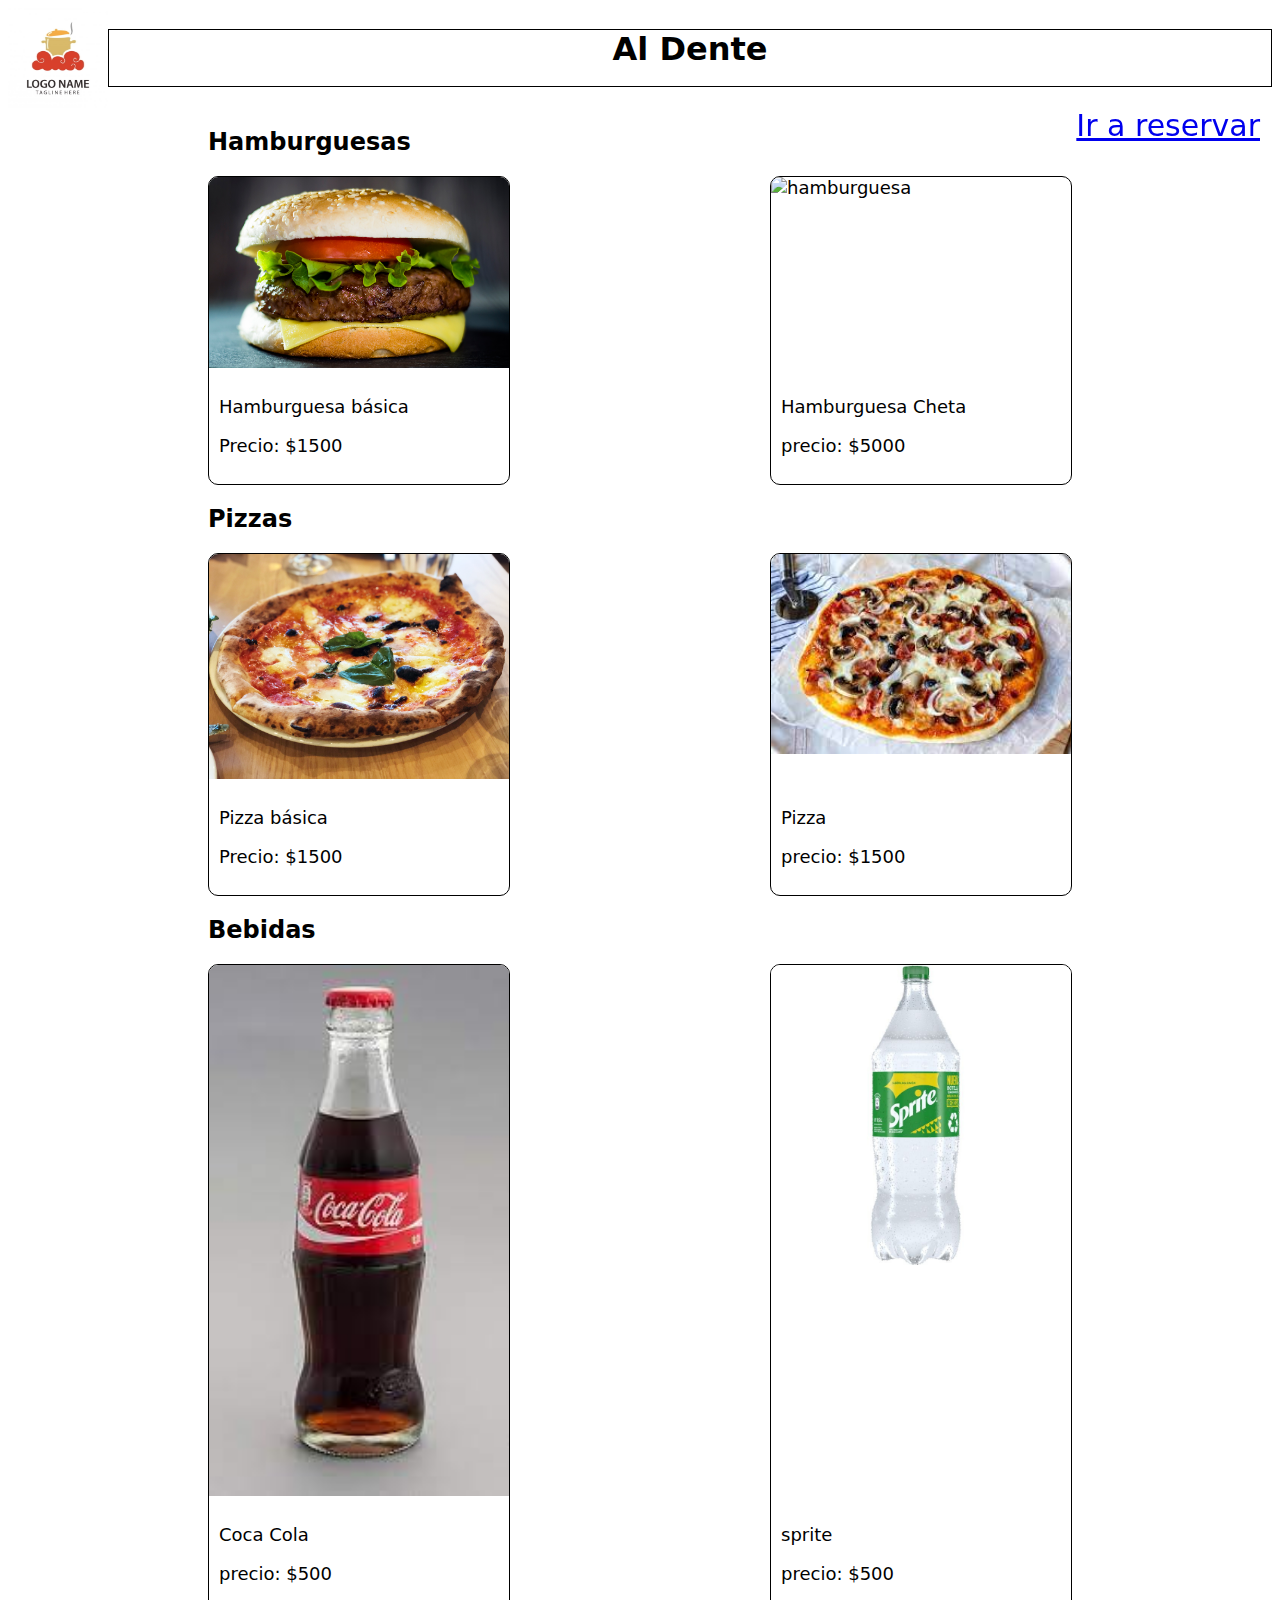
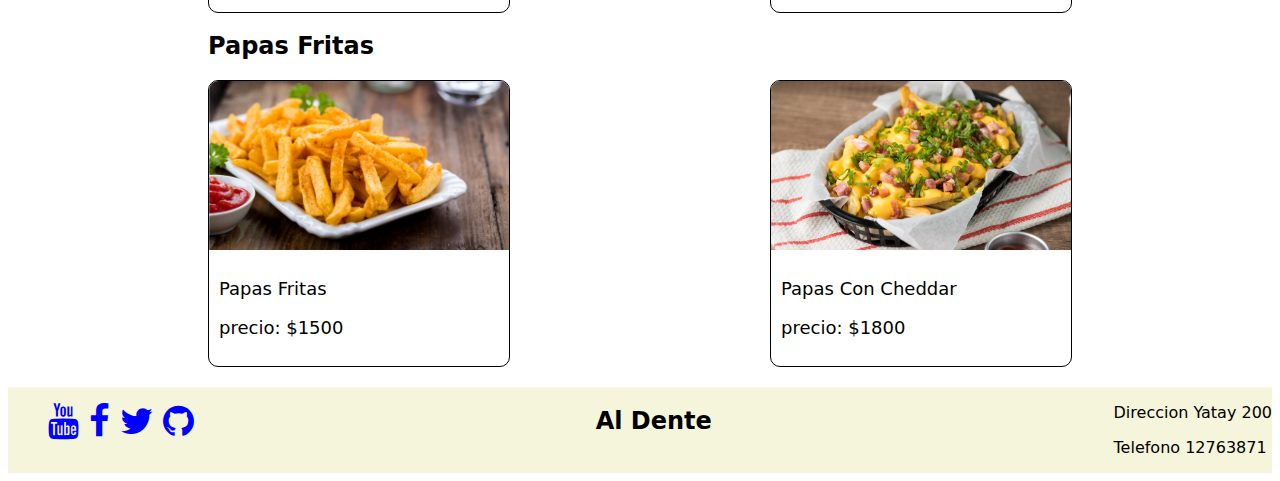
==== index.html @ 3561a534 "Link a reservas" ====
<!DOCTYPE html>
<html lang="en">

<head>
  <meta charset="UTF-8" />
  <meta http-equiv="X-UA-Compatible" content="IE=edge" />
  <meta name="viewport" content="width=device-width, initial-scale=1.0" />
  <link rel="stylesheet" href="style.css" />
  <title>Document</title>
  <link rel="stylesheet" href="https://maxcdn.bootstrapcdn.com/font-awesome/4.4.0/css/font-awesome.min.css" />

</head>

<body>
  <main>
    <header>
      <img src="img/logo.jpg" alt="LOGO" height="100" width="100" />
      <h1>Al Dente</h1>
    </header>

    <div class="link-to-reservar">
      <a href="#">Ir a reservar</a>
    </div>
    <div class="container">
      <section>
        <h2>Hamburguesas</h2>
        <div class="row-container">
          <div class="card">
            <img src="img/hamburguesa-sencilla.jpg" alt="Hamburguesa-Sencilla" width="300" />
            <div class="descripcion">
              <p>Hamburguesa básica</p>
              <p>Precio: $1500</p>
            </div>
          </div>
  
          <div class="card">
            <img src="img/Hamburguesas-Caseras-Receta.webp" alt="hamburguesa" width="300" />
            <div class="descripcion">
              <p>Hamburguesa Cheta</p>
              <p>precio: $5000</p>
            </div>
          </div>
        </div>
      </section>
  
      <section>
        <h2>Pizzas</h2>
        <div class="row-container">
          <div class="card">
            <img src="img/piza.jpg" alt="Pizza" width="300" />
            <div class="descripcion">
              <p>Pizza básica</p>
              <p>Precio: $1500</p>
            </div>
          </div>
  
          <div class="row-container">
            <div class="card">
              <img src="img/pizza2.jpg" alt="Pizza" width="300" />
              <div class="descripcion">
                <p>Pizza</p>
                <p>precio: $1500</p>
              </div>
            </div>
      </section>
  
      <section>
        <h2>Bebidas</h2>
        <div class="row-container">
          <div class="card">
            <img src="img/cocucha.jpg" alt="Coca Cola" width="300" />
            <div class="descripcion">
              <p>Coca Cola</p>
              <p>precio: $500</p>
            </div>
          </div>
  
          <div class="row-container">
            <div class="card">
              <img src="img/sprite.jpg" alt="Sprite" width="300" />
              <div class="descripcion">
                <p>sprite</p>
                <p>precio: $500</p>
              </div>
            </div>
      </section>
  
  
      <section>
        <h2>Papas Fritas</h2>
        <div class="row-container">
          <div class="card">
            <img src="img/Papas-fritas.webp" alt="Papas Fritas" width="300" />
            <div class="descripcion">
              <p>Papas Fritas</p>
              <p>precio: $1500</p>
            </div>
          </div>
  
          <div class="row-container">
            <div class="card">
              <img src="img/papascheddar.png" alt="Papas Con Cheddar" width="300" />
              <div class="descripcion">
                <p>Papas Con Cheddar</p>
                <p>precio: $1800</p>
              </div>
            </div>
      </section>
    </div>

    <footer>
      <ul class="list-inline">
        <li class="list-inline-item">
          <a href="https://youtube.com/"><i class="fa fa-youtube"></i></a>
        </li>
        <li class="list-inline-item">
          <a href="https://facebook.com/"><i class="fa fa-facebook"></i></a>
        </li>
        <li class="list-inline-item">
          <a href="https://youtube.com/"><i class="fa fa-twitter"></i></a>
        </li>
        <li class="list-inline-item">
          <a href="https://github.com/"><i class="fa fa-github"></i></a>
        </li>
      </ul>
      <h2>Al Dente</h2>
      <div>
        <p>Direccion Yatay 200</p>
        <p>Telefono 12763871</p>
      </div>
    </footer>
  </main>
</body>

</html>
---- style.css ----
* {
  font-family: system-ui, -apple-system, BlinkMacSystemFont, "Segoe UI", Roboto,
    Oxygen, Ubuntu, Cantarell, "Open Sans", "Helvetica Neue", sans-serif;
}

header {
  display: flex;
  text-align: center;
}

header h1 {
  flex: 1 1 auto;
  border: 1px solid black;
}

footer {
  display: flex;
  justify-content: space-between;
  background-color: beige;
}

.row-container {
  display: flex;
  justify-content: space-between;
  flex-wrap: wrap;
}

.card {
  border: 1px solid black;
  border-radius: 10px;
  overflow: hidden;
  max-width: 300px;
  display: flex;
  flex-direction: column;
  font-size: large;
}

.descripcion {
  padding: 10px;
  margin-top: auto;
}

.list-inline-item {
  list-style-type: none;
}

.list-inline {
  display: flex;
  gap: 10px;
}

i {
  color: blue;
  font-size: 36px !important;
}

.container {
  margin: auto 200px;
  margin-bottom: 20px;
}

.link-to-reservar {
  position: fixed;
  right: 20px;
  font-size: 30px;
}
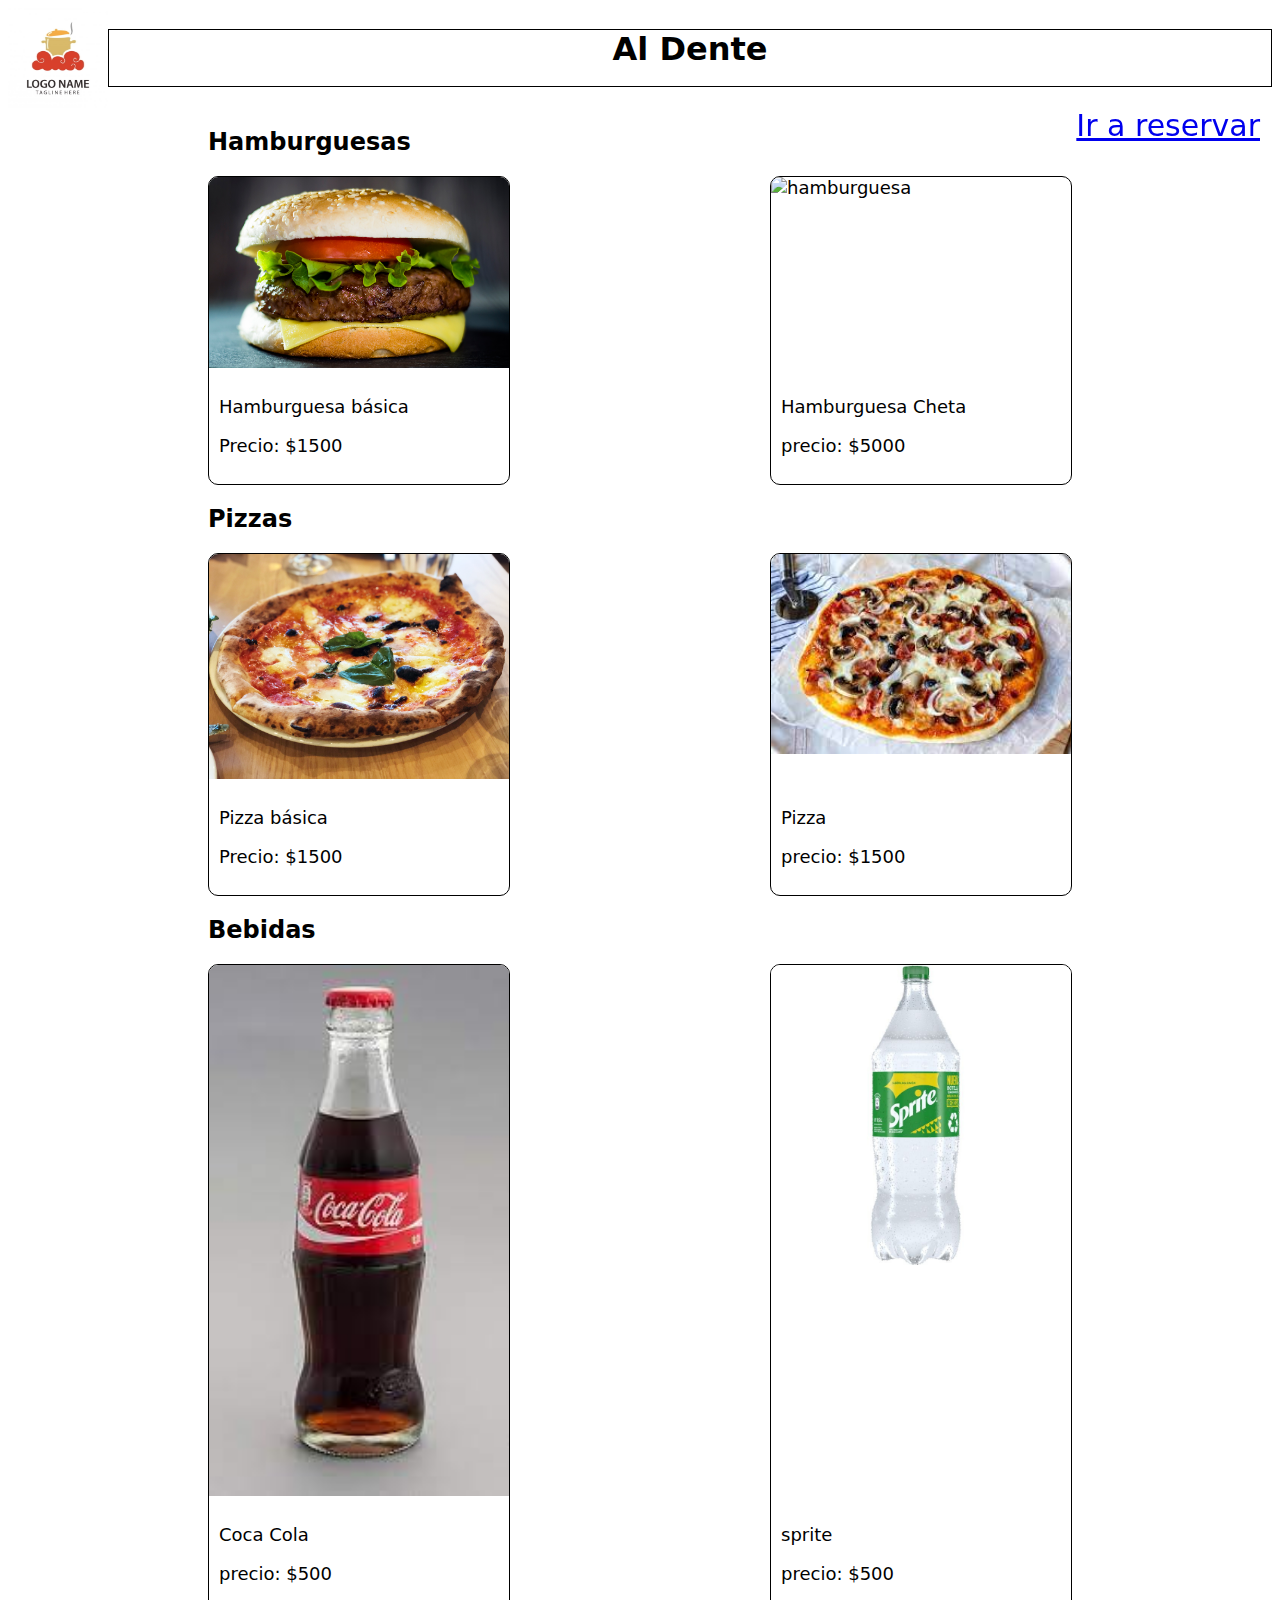
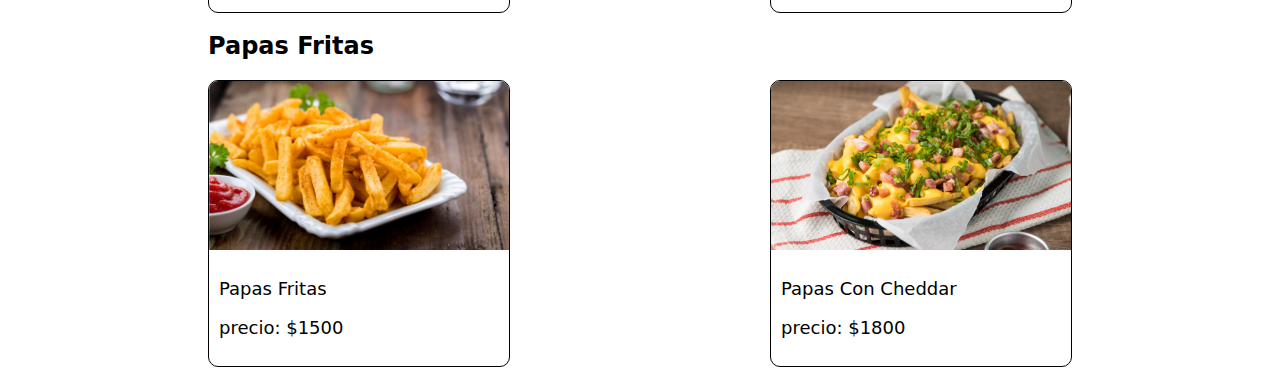
==== commit d2e0c0e8: "test: Saco footer" ====
--- a/index.html
+++ b/index.html
@@ -108,27 +108,7 @@
       </section>
     </div>
 
-    <footer>
-      <ul class="list-inline">
-        <li class="list-inline-item">
-          <a href="https://youtube.com/"><i class="fa fa-youtube"></i></a>
-        </li>
-        <li class="list-inline-item">
-          <a href="https://facebook.com/"><i class="fa fa-facebook"></i></a>
-        </li>
-        <li class="list-inline-item">
-          <a href="https://youtube.com/"><i class="fa fa-twitter"></i></a>
-        </li>
-        <li class="list-inline-item">
-          <a href="https://github.com/"><i class="fa fa-github"></i></a>
-        </li>
-      </ul>
-      <h2>Al Dente</h2>
-      <div>
-        <p>Direccion Yatay 200</p>
-        <p>Telefono 12763871</p>
-      </div>
-    </footer>
+  
   </main>
 </body>
 
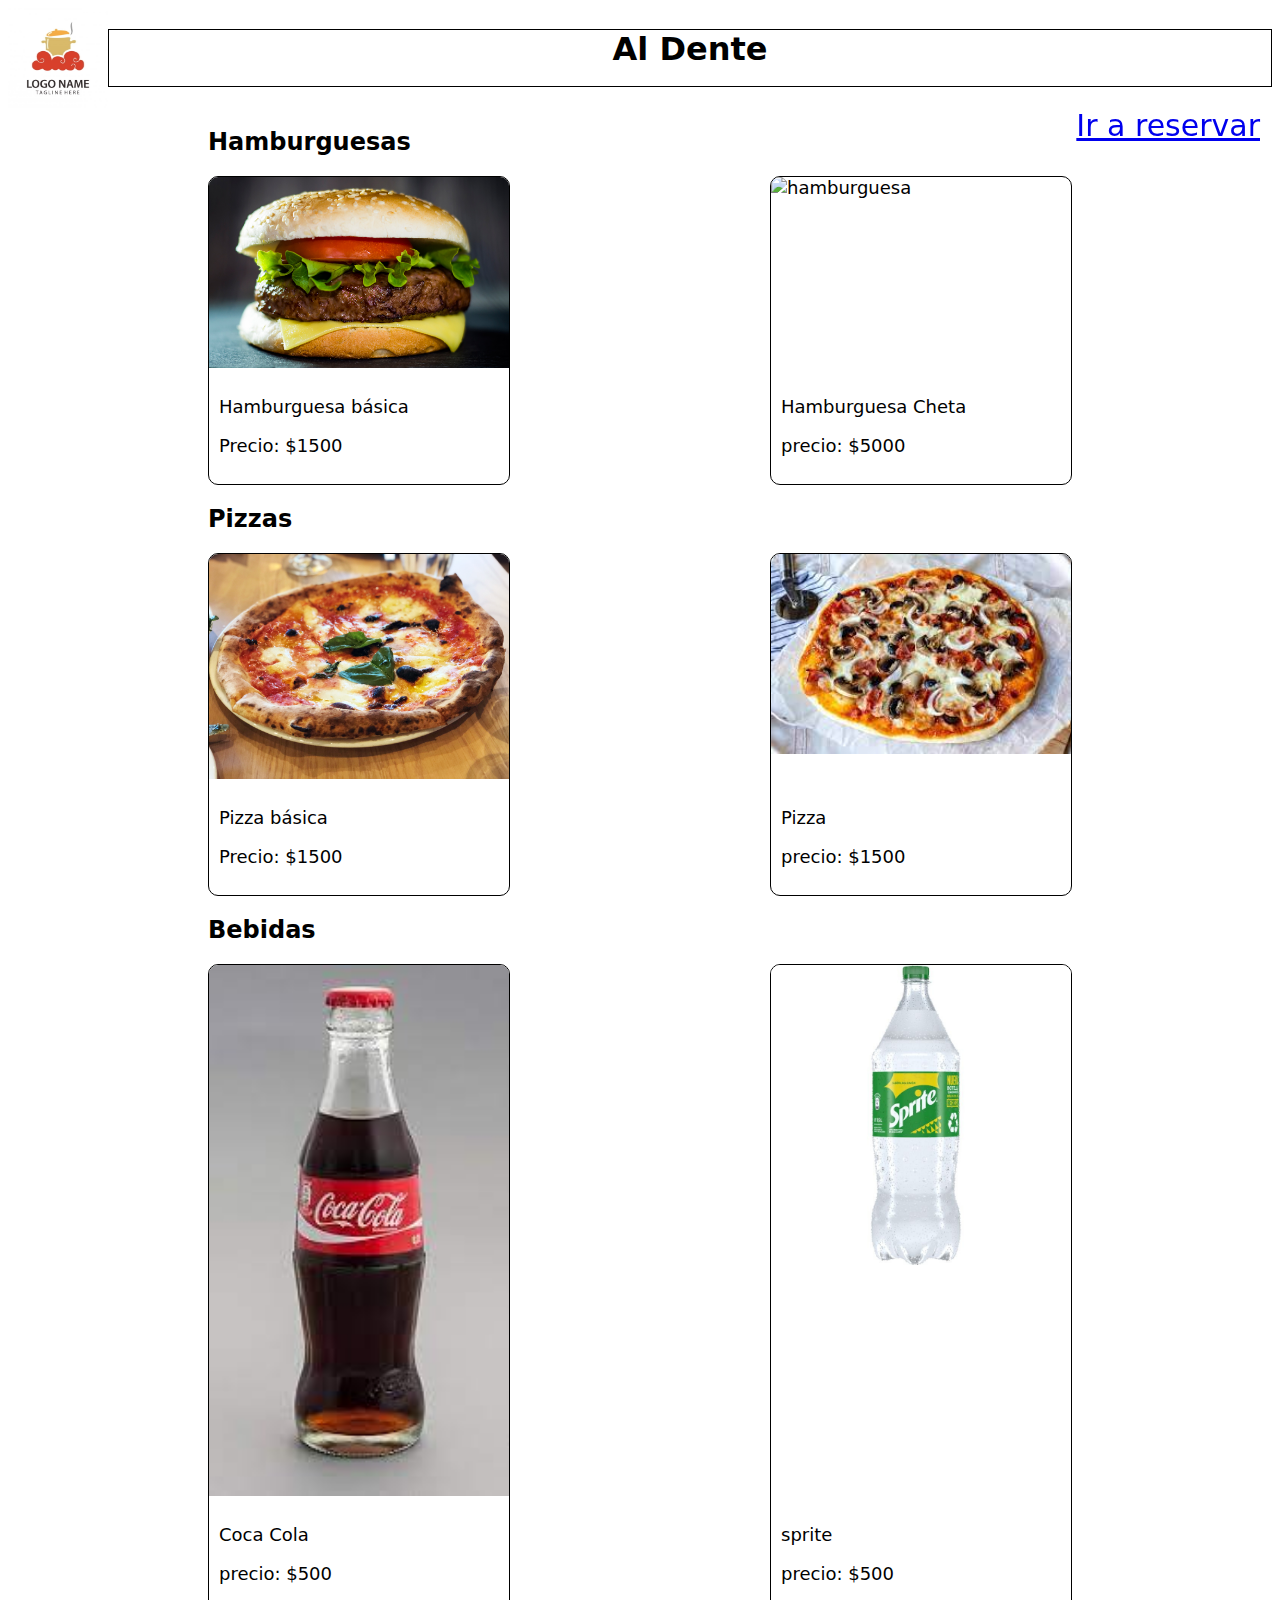
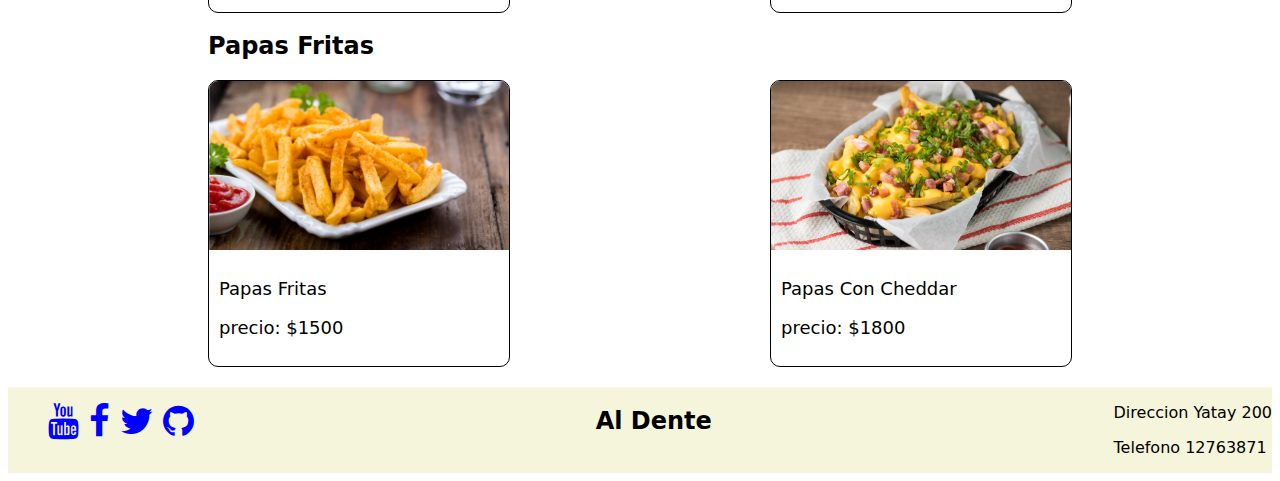
==== commit bd55dccf: "Vuelvo a poner el footer" ====
--- a/index.html
+++ b/index.html
@@ -107,7 +107,27 @@
             </div>
       </section>
     </div>
-
+    <footer>
+      <ul class="list-inline">
+        <li class="list-inline-item">
+          <a href="https://youtube.com/"><i class="fa fa-youtube"></i></a>
+        </li>
+        <li class="list-inline-item">
+          <a href="https://facebook.com/"><i class="fa fa-facebook"></i></a>
+        </li>
+        <li class="list-inline-item">
+          <a href="https://youtube.com/"><i class="fa fa-twitter"></i></a>
+        </li>
+        <li class="list-inline-item">
+          <a href="https://github.com/"><i class="fa fa-github"></i></a>
+        </li>
+      </ul>
+      <h2>Al Dente</h2>
+      <div>
+        <p>Direccion Yatay 200</p>
+        <p>Telefono 12763871</p>
+      </div>
+    </footer>
   
   </main>
 </body>
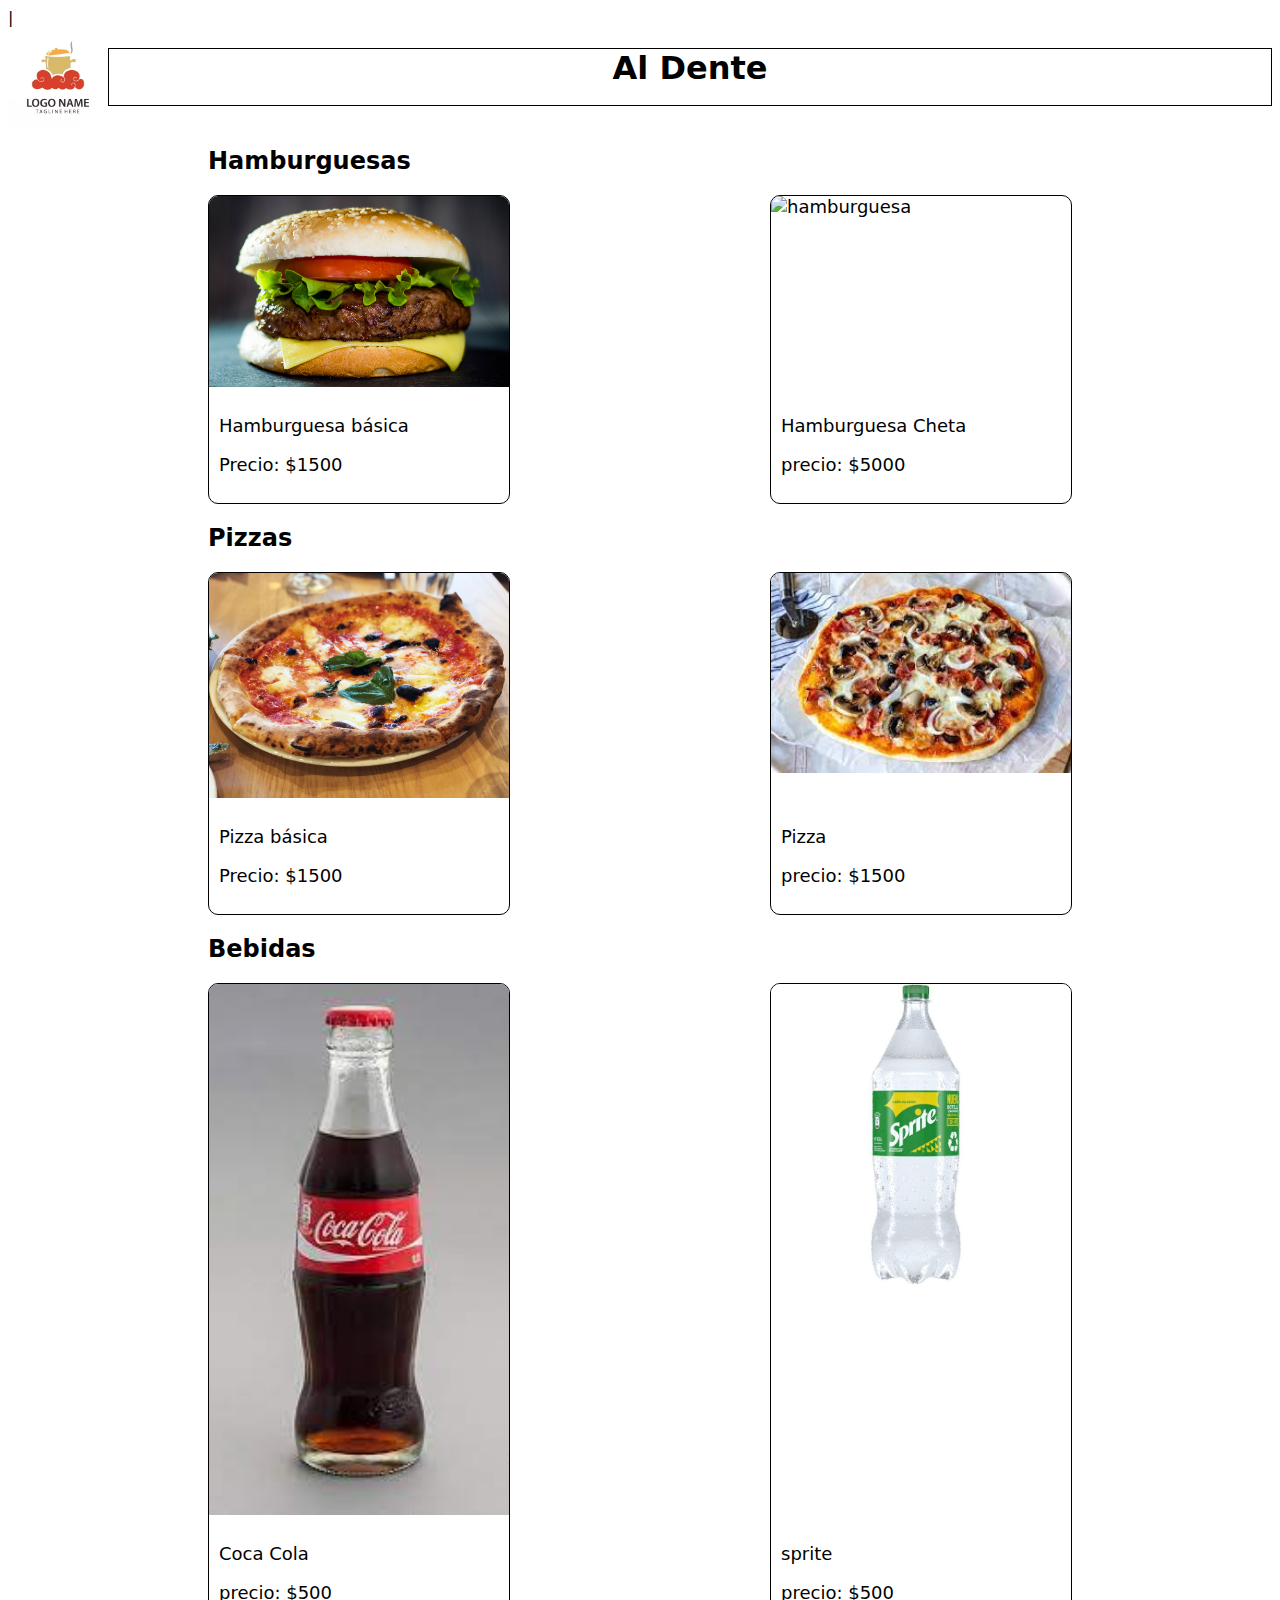
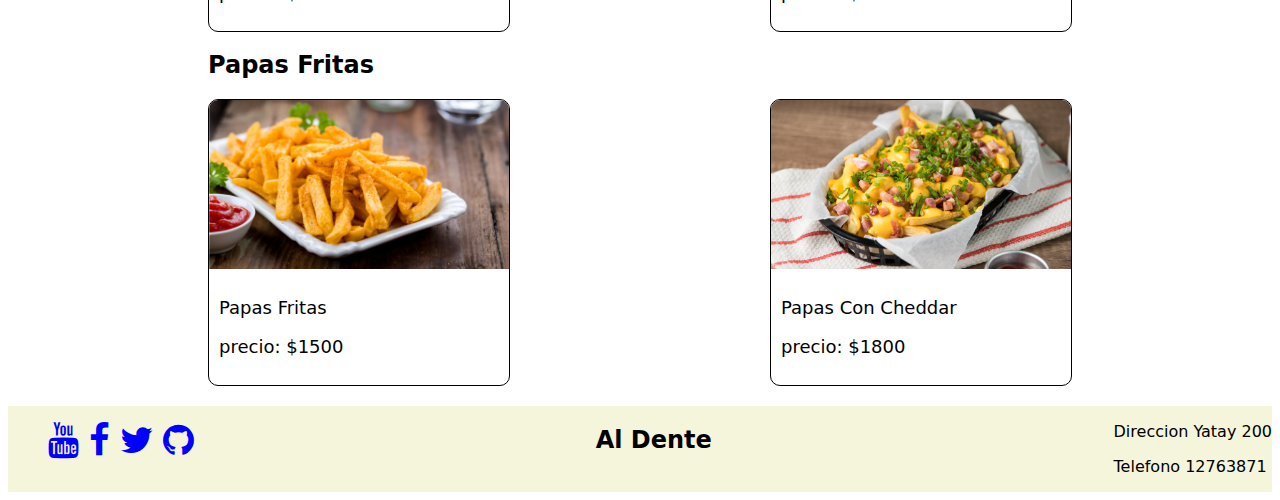
==== commit 175799b0: "Revert "Link a reservas"" ====
--- a/index.html
+++ b/index.html
@@ -11,16 +11,13 @@
 
 </head>
 
-<body>
+<body>|
   <main>
     <header>
       <img src="img/logo.jpg" alt="LOGO" height="100" width="100" />
       <h1>Al Dente</h1>
     </header>
 
-    <div class="link-to-reservar">
-      <a href="#">Ir a reservar</a>
-    </div>
     <div class="container">
       <section>
         <h2>Hamburguesas</h2>
@@ -107,6 +104,7 @@
             </div>
       </section>
     </div>
+
     <footer>
       <ul class="list-inline">
         <li class="list-inline-item">
@@ -128,7 +126,6 @@
         <p>Telefono 12763871</p>
       </div>
     </footer>
-  
   </main>
 </body>
 
--- a/style.css
+++ b/style.css
@@ -2,7 +2,6 @@
   font-family: system-ui, -apple-system, BlinkMacSystemFont, "Segoe UI", Roboto,
     Oxygen, Ubuntu, Cantarell, "Open Sans", "Helvetica Neue", sans-serif;
 }
-
 header {
   display: flex;
   text-align: center;
@@ -34,33 +33,23 @@
   flex-direction: column;
   font-size: large;
 }
-
 .descripcion {
   padding: 10px;
   margin-top: auto;
 }
-
 .list-inline-item {
   list-style-type: none;
 }
-
 .list-inline {
   display: flex;
   gap: 10px;
 }
-
 i {
   color: blue;
   font-size: 36px !important;
 }
 
-.container {
+.container{
   margin: auto 200px;
   margin-bottom: 20px;
 }
-
-.link-to-reservar {
-  position: fixed;
-  right: 20px;
-  font-size: 30px;
-}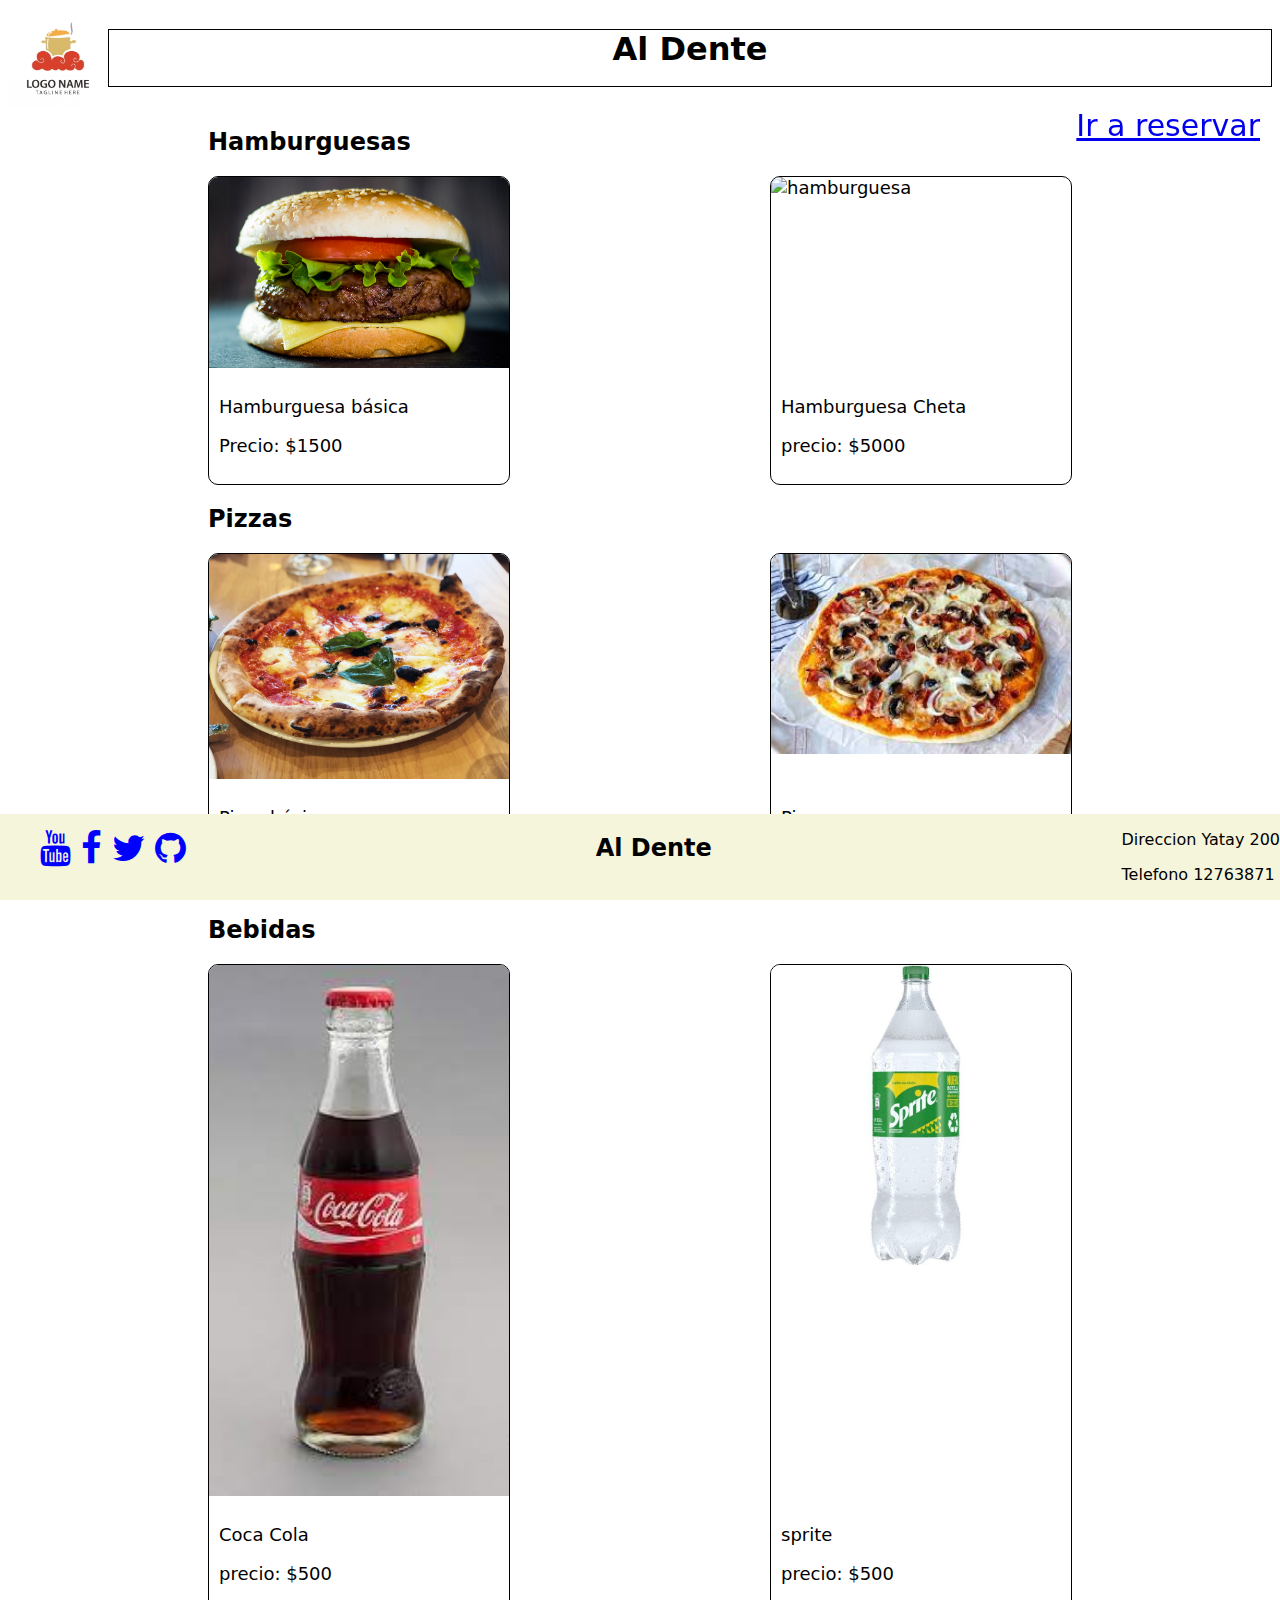
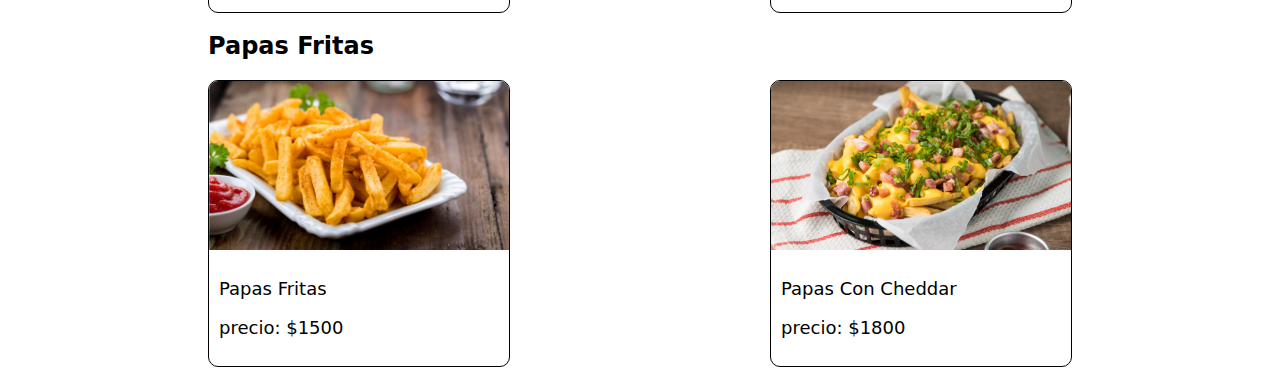
==== commit a595567d: "formulario basico de reserva" ====
--- a/index.html
+++ b/index.html
@@ -11,13 +11,16 @@
 
 </head>
 
-<body>|
+<body>
   <main>
     <header>
       <img src="img/logo.jpg" alt="LOGO" height="100" width="100" />
       <h1>Al Dente</h1>
     </header>
 
+    <div class="link-to-reservar">
+      <a href="/reservas.html">Ir a reservar</a>
+    </div>
     <div class="container">
       <section>
         <h2>Hamburguesas</h2>
@@ -104,7 +107,6 @@
             </div>
       </section>
     </div>
-
     <footer>
       <ul class="list-inline">
         <li class="list-inline-item">
@@ -126,6 +128,7 @@
         <p>Telefono 12763871</p>
       </div>
     </footer>
+  
   </main>
 </body>
 
--- a/style.css
+++ b/style.css
@@ -2,6 +2,7 @@
   font-family: system-ui, -apple-system, BlinkMacSystemFont, "Segoe UI", Roboto,
     Oxygen, Ubuntu, Cantarell, "Open Sans", "Helvetica Neue", sans-serif;
 }
+
 header {
   display: flex;
   text-align: center;
@@ -13,6 +14,13 @@
 }
 
 footer {
+
+  position: fixed;
+  left: 0;
+  bottom: 0;
+  width: 100%;
+
+
   display: flex;
   justify-content: space-between;
   background-color: beige;
@@ -33,23 +41,33 @@
   flex-direction: column;
   font-size: large;
 }
+
 .descripcion {
   padding: 10px;
   margin-top: auto;
 }
+
 .list-inline-item {
   list-style-type: none;
 }
+
 .list-inline {
   display: flex;
   gap: 10px;
 }
+
 i {
   color: blue;
   font-size: 36px !important;
 }
 
-.container{
+.container {
   margin: auto 200px;
   margin-bottom: 20px;
 }
+
+.link-to-reservar {
+  position: fixed;
+  right: 20px;
+  font-size: 30px;
+}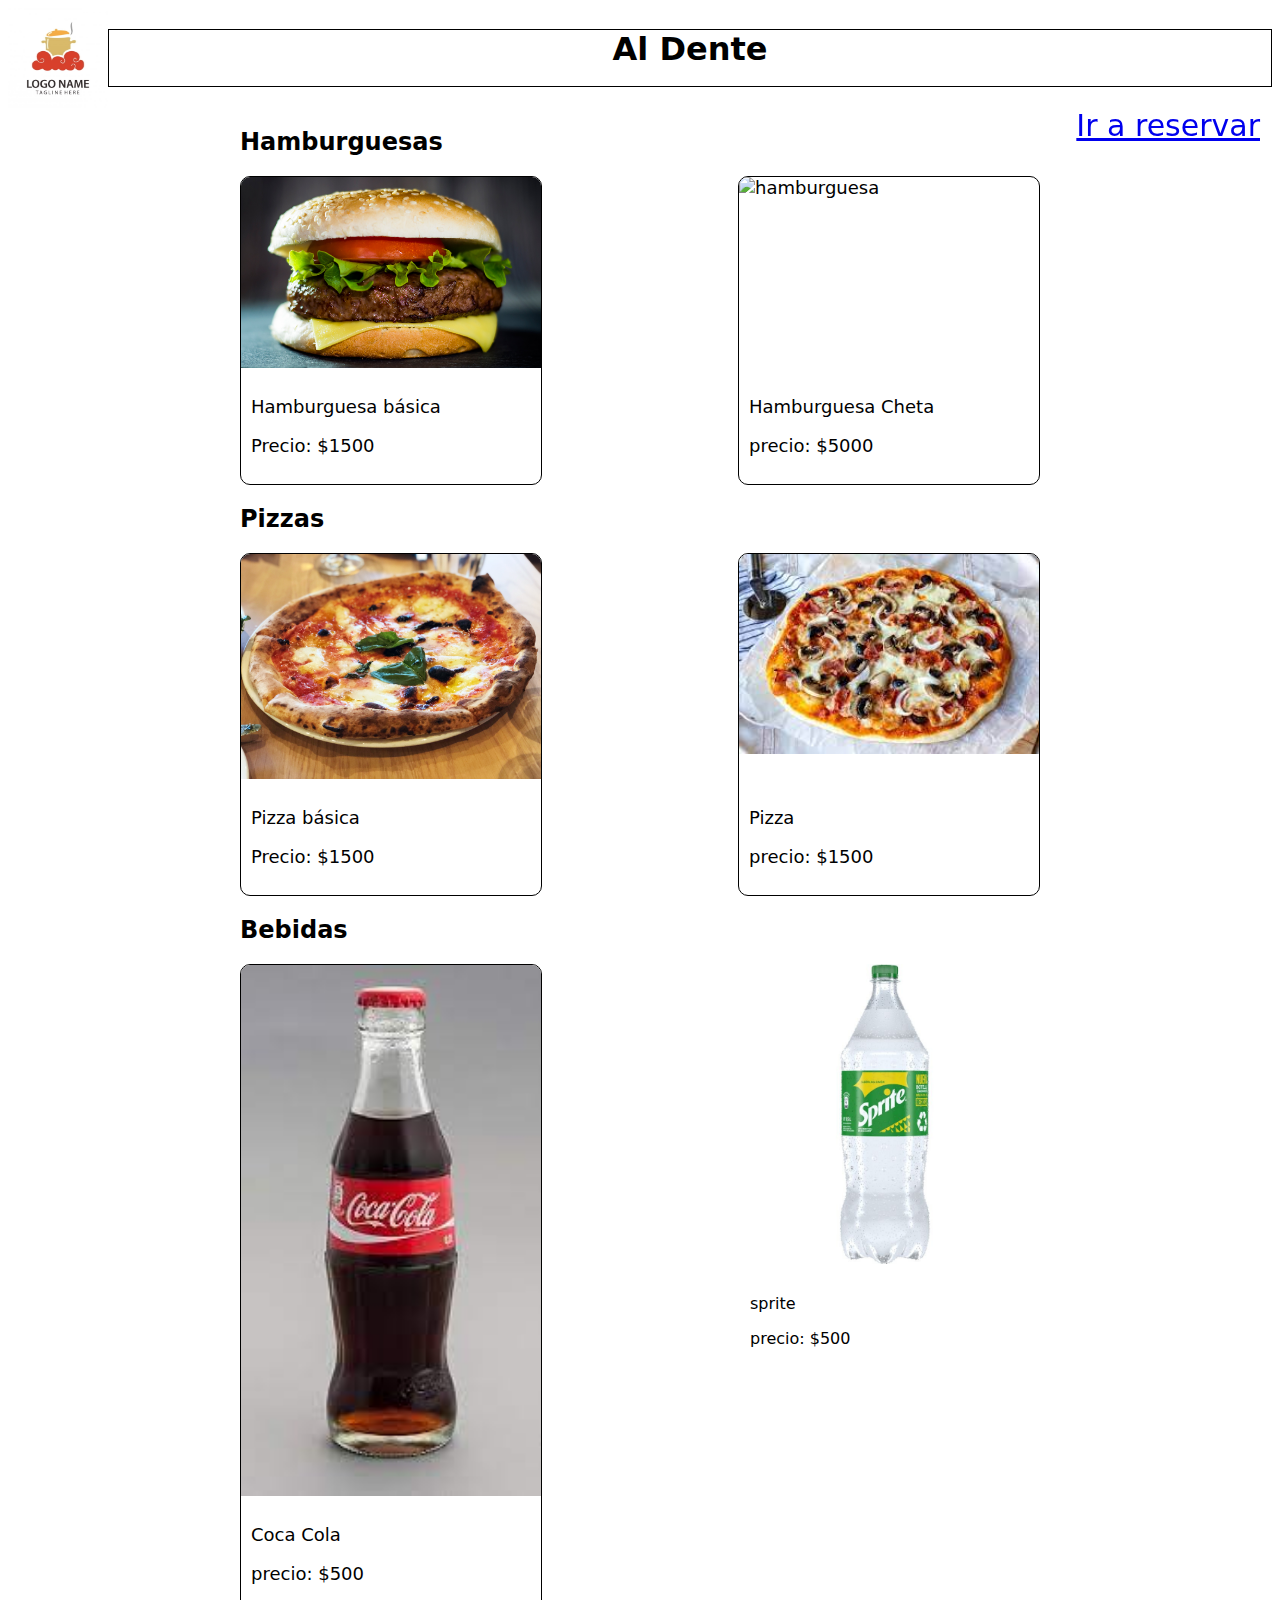
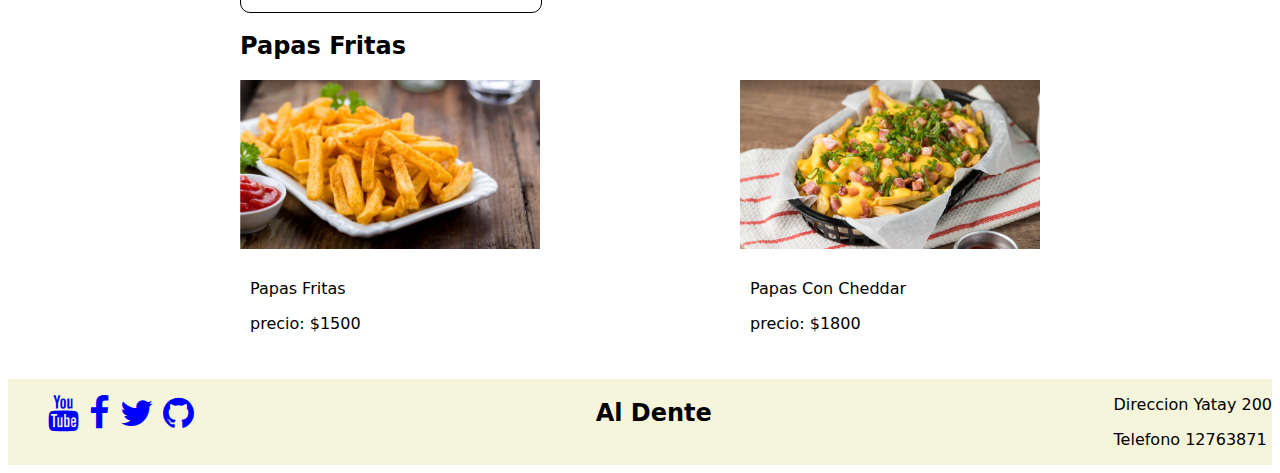
==== commit c5f3cbbe: "formulario con bootstrap" ====
--- a/index.html
+++ b/index.html
@@ -25,7 +25,7 @@
       <section>
         <h2>Hamburguesas</h2>
         <div class="row-container">
-          <div class="card">
+          <div class="my-card">
             <img src="img/hamburguesa-sencilla.jpg" alt="Hamburguesa-Sencilla" width="300" />
             <div class="descripcion">
               <p>Hamburguesa básica</p>
@@ -33,7 +33,7 @@
             </div>
           </div>
   
-          <div class="card">
+          <div class="my-card">
             <img src="img/Hamburguesas-Caseras-Receta.webp" alt="hamburguesa" width="300" />
             <div class="descripcion">
               <p>Hamburguesa Cheta</p>
@@ -46,7 +46,7 @@
       <section>
         <h2>Pizzas</h2>
         <div class="row-container">
-          <div class="card">
+          <div class="my-card">
             <img src="img/piza.jpg" alt="Pizza" width="300" />
             <div class="descripcion">
               <p>Pizza básica</p>
@@ -55,7 +55,7 @@
           </div>
   
           <div class="row-container">
-            <div class="card">
+            <div class="my-card">
               <img src="img/pizza2.jpg" alt="Pizza" width="300" />
               <div class="descripcion">
                 <p>Pizza</p>
@@ -67,7 +67,7 @@
       <section>
         <h2>Bebidas</h2>
         <div class="row-container">
-          <div class="card">
+          <div class="my-card">
             <img src="img/cocucha.jpg" alt="Coca Cola" width="300" />
             <div class="descripcion">
               <p>Coca Cola</p>
--- a/style.css
+++ b/style.css
@@ -15,10 +15,7 @@
 
 footer {
 
-  position: fixed;
-  left: 0;
-  bottom: 0;
-  width: 100%;
+
 
 
   display: flex;
@@ -32,7 +29,7 @@
   flex-wrap: wrap;
 }
 
-.card {
+.my-card {
   border: 1px solid black;
   border-radius: 10px;
   overflow: hidden;
@@ -62,7 +59,8 @@
 }
 
 .container {
-  margin: auto 200px;
+  width: 800px;
+  margin: auto auto;
   margin-bottom: 20px;
 }
 
@@ -70,4 +68,11 @@
   position: fixed;
   right: 20px;
   font-size: 30px;
+}
+
+#reservar-footer{
+  position: fixed;
+  left: 0;
+  bottom: 0;
+  width: 100%;
 }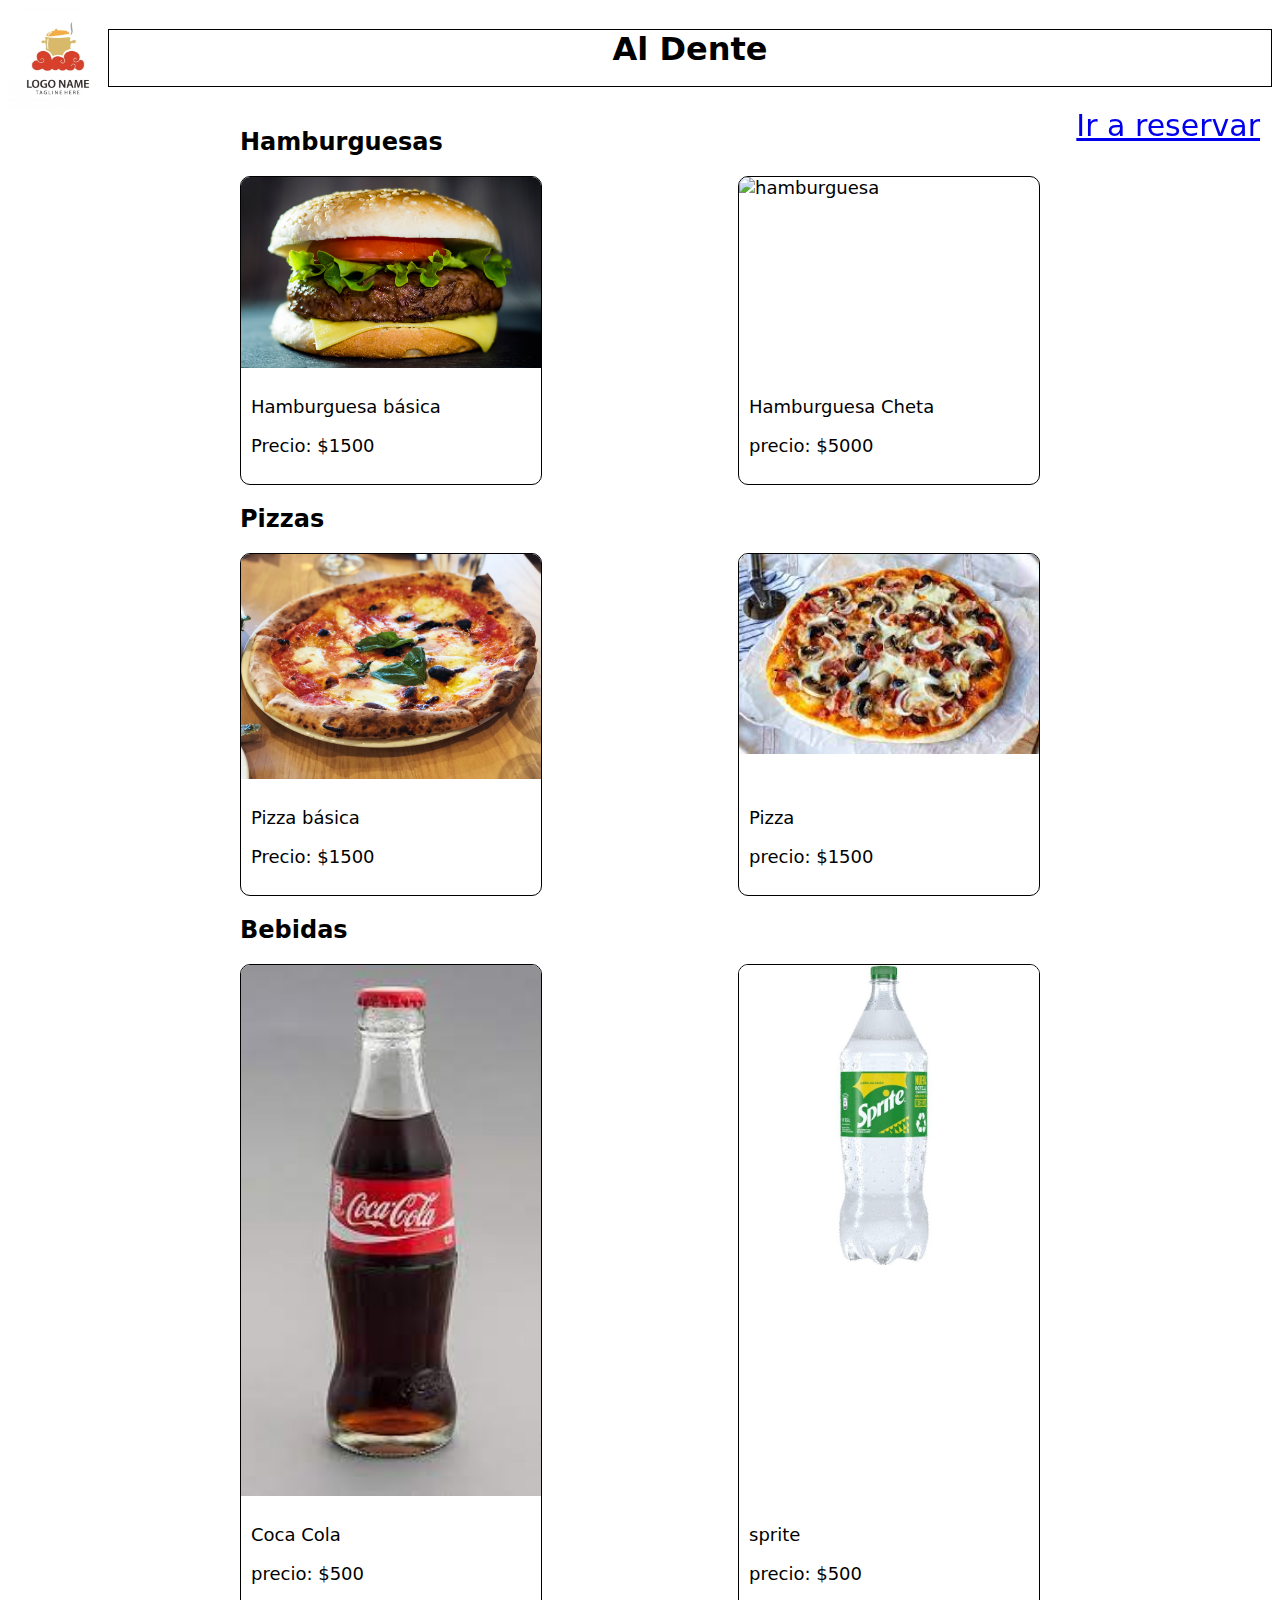
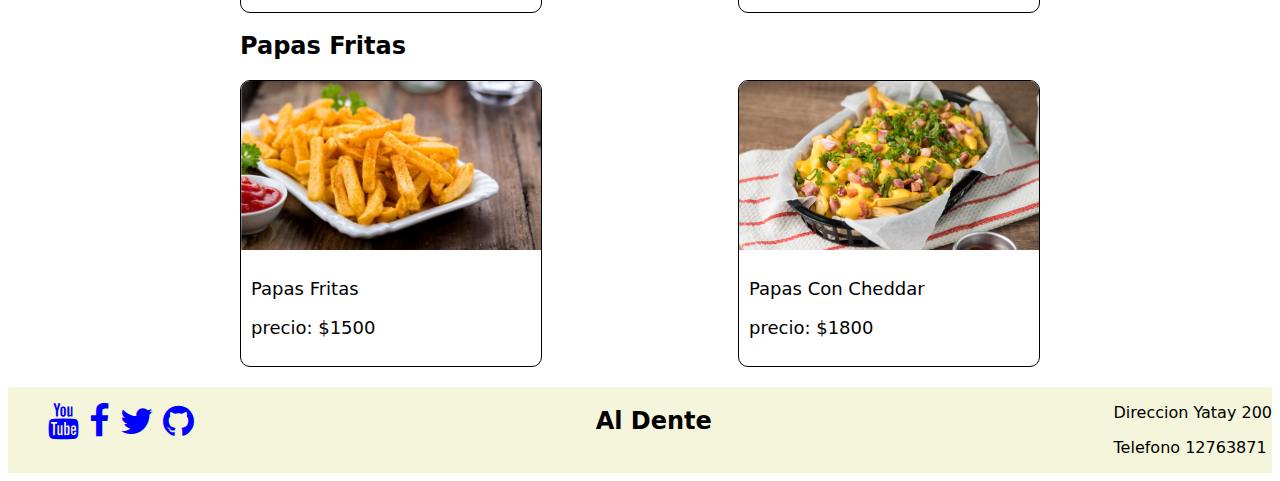
==== commit 7e70c73d: "Fixes en cards class" ====
--- a/index.html
+++ b/index.html
@@ -76,7 +76,7 @@
           </div>
   
           <div class="row-container">
-            <div class="card">
+            <div class="my-card">
               <img src="img/sprite.jpg" alt="Sprite" width="300" />
               <div class="descripcion">
                 <p>sprite</p>
@@ -89,7 +89,7 @@
       <section>
         <h2>Papas Fritas</h2>
         <div class="row-container">
-          <div class="card">
+          <div class="my-card">
             <img src="img/Papas-fritas.webp" alt="Papas Fritas" width="300" />
             <div class="descripcion">
               <p>Papas Fritas</p>
@@ -98,7 +98,7 @@
           </div>
   
           <div class="row-container">
-            <div class="card">
+            <div class="my-card">
               <img src="img/papascheddar.png" alt="Papas Con Cheddar" width="300" />
               <div class="descripcion">
                 <p>Papas Con Cheddar</p>
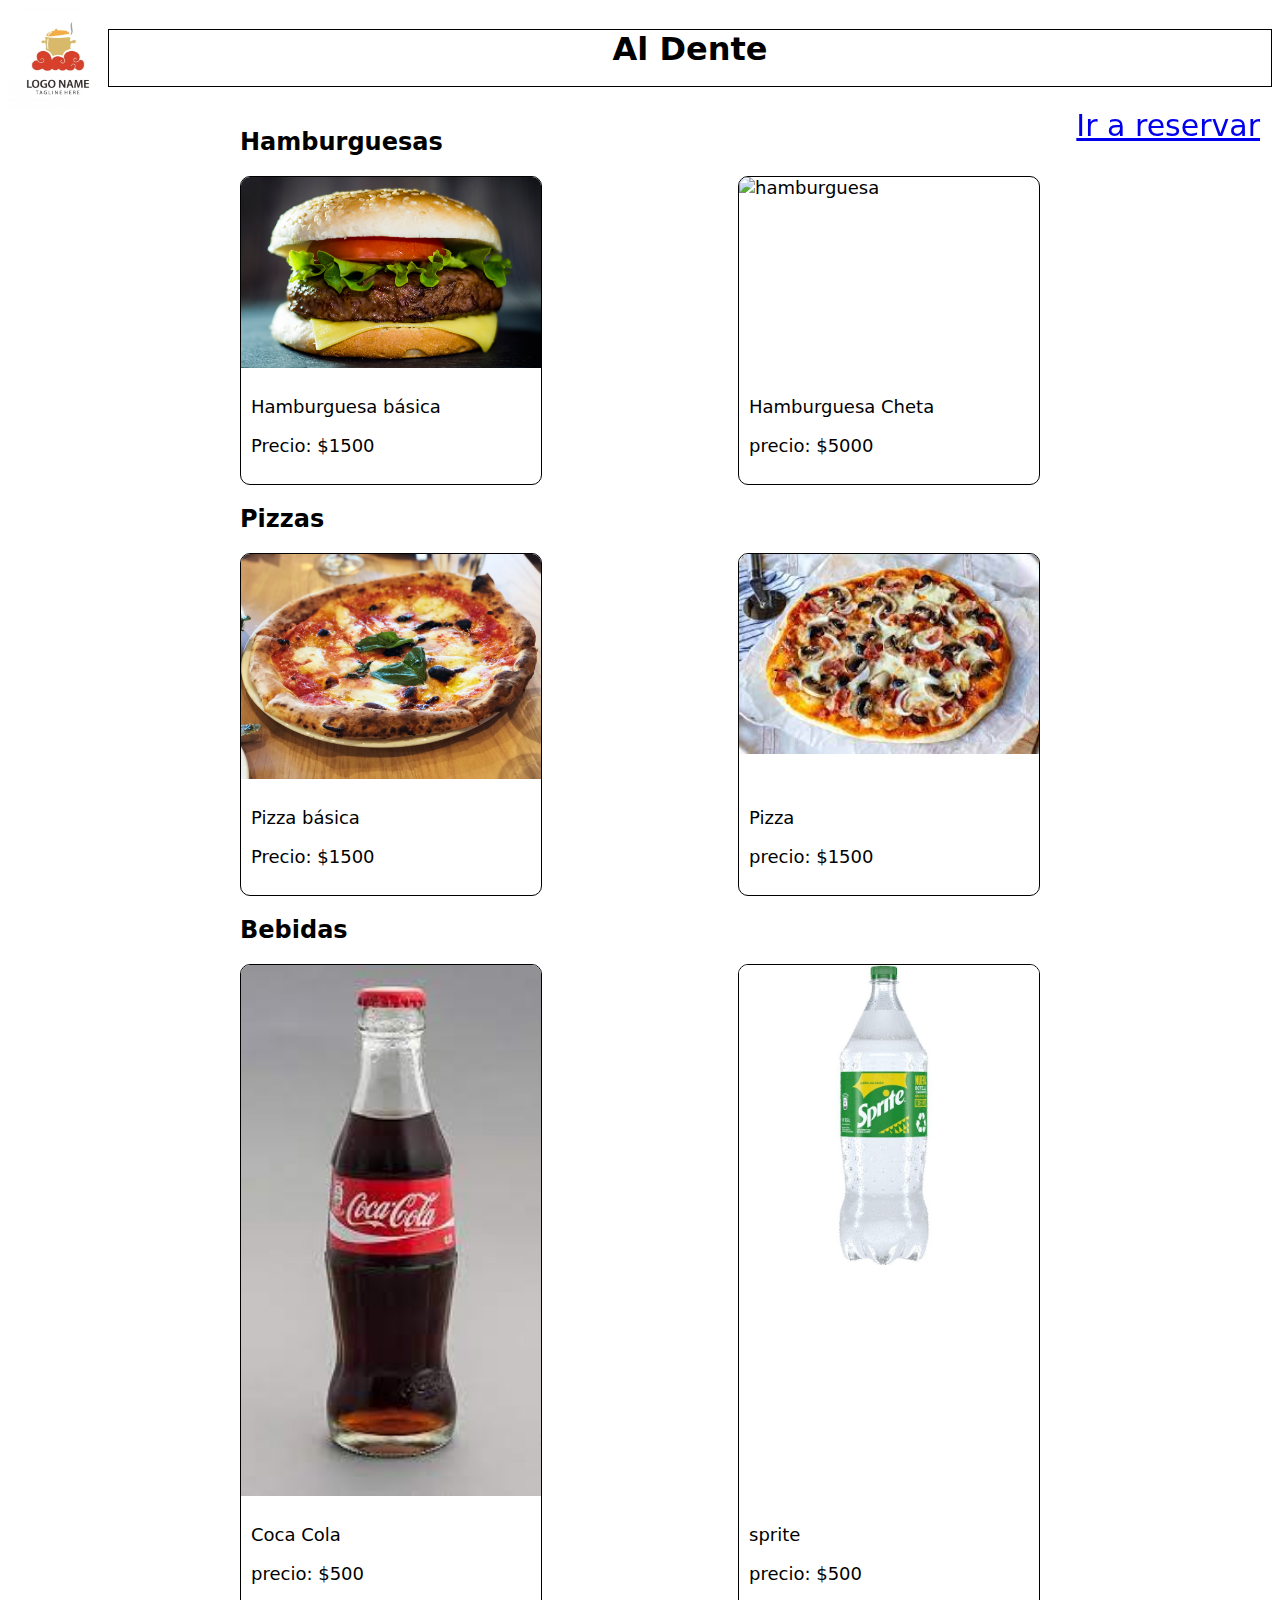
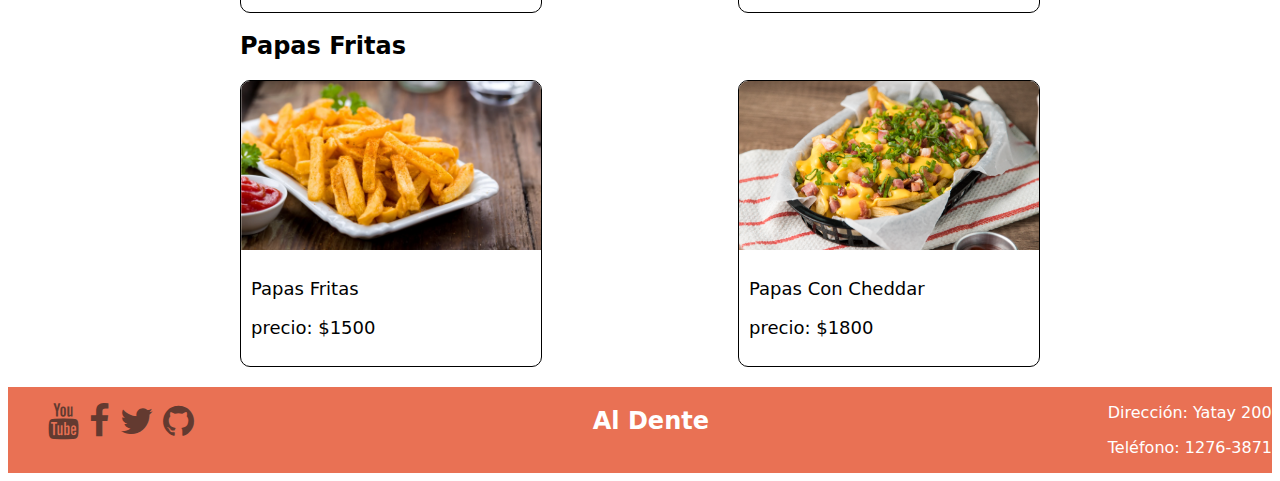
==== commit 637e4e08: "mejoras" ====
--- a/index.html
+++ b/index.html
@@ -124,8 +124,8 @@
       </ul>
       <h2>Al Dente</h2>
       <div>
-        <p>Direccion Yatay 200</p>
-        <p>Telefono 12763871</p>
+        <p>Dirección: Yatay 200</p>
+        <p>Teléfono: 1276-3871</p>
       </div>
     </footer>
   
--- a/style.css
+++ b/style.css
@@ -14,13 +14,10 @@
 }
 
 footer {
-
-
-
-
   display: flex;
   justify-content: space-between;
-  background-color: beige;
+  background-color: rgba(227, 78, 41, 0.8);
+  color: #fff;
 }
 
 .row-container {
@@ -54,7 +51,7 @@
 }
 
 i {
-  color: blue;
+  color: #633a30;
   font-size: 36px !important;
 }
 
